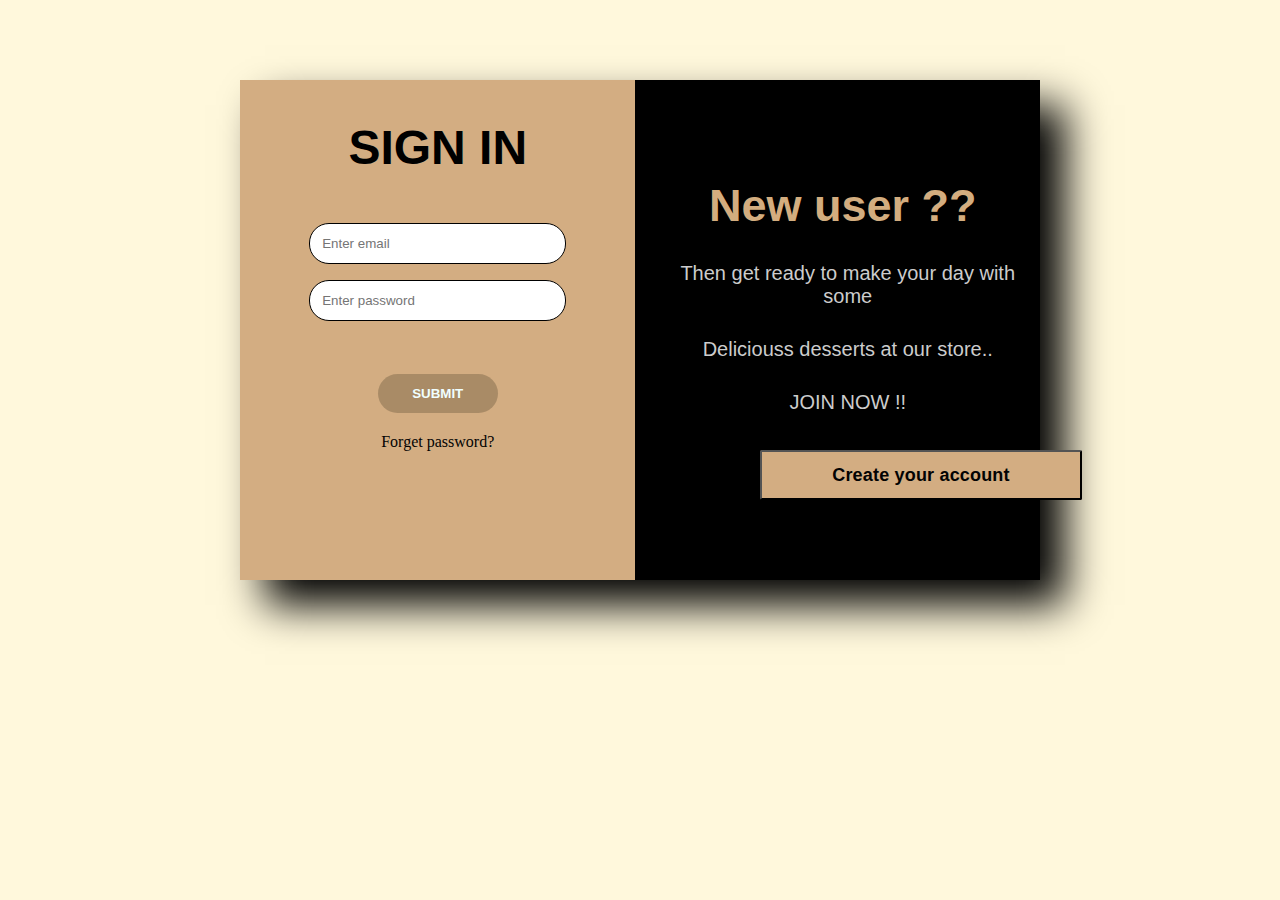
==== login.html @ c33057a1 "Add files via upload" ====
<!DOCTYPE html>
<html lang="en">
<head>
    <meta charset="UTF-8">
    <meta http-equiv="X-UA-Compatible" content="IE=edge">
    <meta name="viewport" content="width=device-width, initial-scale=1.0">
    <title>Login</title>
    <link rel="stylesheet" href="login.css">
</head>
<body>
    <div class="container">
        <form action="" class="form">
            <h2>SIGN IN</h2>
            <input type="email" name="email" class="box" placeholder="Enter email">
            <input type="password" name="password" class="box" placeholder="Enter password">
          
                <a href="C:\Users\HP\Desktop\Coffee Shop Project\index.html"> <button type="button" value="SUBMIT" id="submit">SUBMIT</button></a>
            </button>
            <a href="#">Forget password?</a>
        </form>
        <div class="side">
            <h2>New user ??</h2>
            <p>Then get ready to make your day with some</p>
            <p> Deliciouss desserts at our store..</p>
            <p> JOIN NOW !!</p>
            <button type="button" class = "submit" id="submit" value = "Sign Up ">
                <a href="C:\Users\HP\Desktop\Coffee Shop Project\login.html"> Create your account</a>
        </div>
    </div>
</body>
</html>
---- login.css ----
*{
    margin:0;
    padding:0;
    box-sizing: border-box;
}
body{
   background-color: cornsilk;

}

/* Container */
.container{
    display: flex;
    height: 500px;
    background-color: black;
    width: 800px;
    margin: auto;
    margin-top: 80px;
    box-shadow: 25px 25px 40px black;

}
.form{
    display: flex;
    flex-direction: column;
    width: 50%;
    align-items: center;
    background-color:#d3ad82;

}
.form h2{
    font-size: 3rem;
    font-family: Impact, Haettenschweiler, 'Arial Narrow Bold', sans-serif;
    margin: 40px;
}

.box{
    padding: 12px;
    width: 65%;
    margin: 8px;
    border: 1px solid black;
    outline:none;
    border-radius: 20px;
}
.form button{
    padding:12px 30px;
    width:120px;
    margin-top: 25px;
    background-color: rgba(52, 45, 27, 0.263);
    color: azure;
    font-weight: bold;
    border:none;
    outline: none;
    border-radius: 20px;

}

.form button:hover{
    cursor: pointer;
    background-color: rgb(104, 84, 48);
    margin-top: 20px;
}
.form a{
    text-decoration: none;
    color:rgb(21, 20, 20);
    margin-top: 20px;
}
.form a:hover{
    color:rgb(226, 43, 11);
}


/*right side*/
.side{
    padding-top: 100px;
    padding-left: 10px;
    text-align: center;
    font-size: 30px;
    font-family: 'Lucida Sans', 'Lucida Sans Regular', 'Lucida Grande', 'Lucida Sans Unicode', Geneva, Verdana, sans-serif;
    color: #d3ad7f;


}
.side p{
    font-size: 20px;
    color: #ccc;
    padding-left: 10px;
    padding-top: 30px;
    font-family: 'Gill Sans', 'Gill Sans MT', Calibri, 'Trebuchet MS', sans-serif;
}
a:link {
    color: rgb(3, 3, 3);
    background-color: transparent;
    text-decoration: none;
  }
  a:visited {
    color: rgb(0, 0, 0);
    background-color: transparent;
    text-decoration: none;
  }
  a:hover {
    color: rgb(246, 246, 246);
    background-color: transparent;
    text-decoration: underline;
  }
  a:active {
    color: rgb(0, 186, 247);
    background-color: transparent;
    text-decoration: underline;}
.submit{
    position:absolute;
width:322px;
height:50px;
left:760px;
top:450px;
background:#d3ad82;
border-radius:2px;
font-family:'Segoe UI',Tahoma,Geneva,Verdana,sans-serif;
font-style:normal;
font-weight:700;
font-size:18px;
line-height:22px;
display:flex;
align-items:center;
letter-spacing:.01em;
color:rgb(0, 0, 0);
justify-content:center;

}
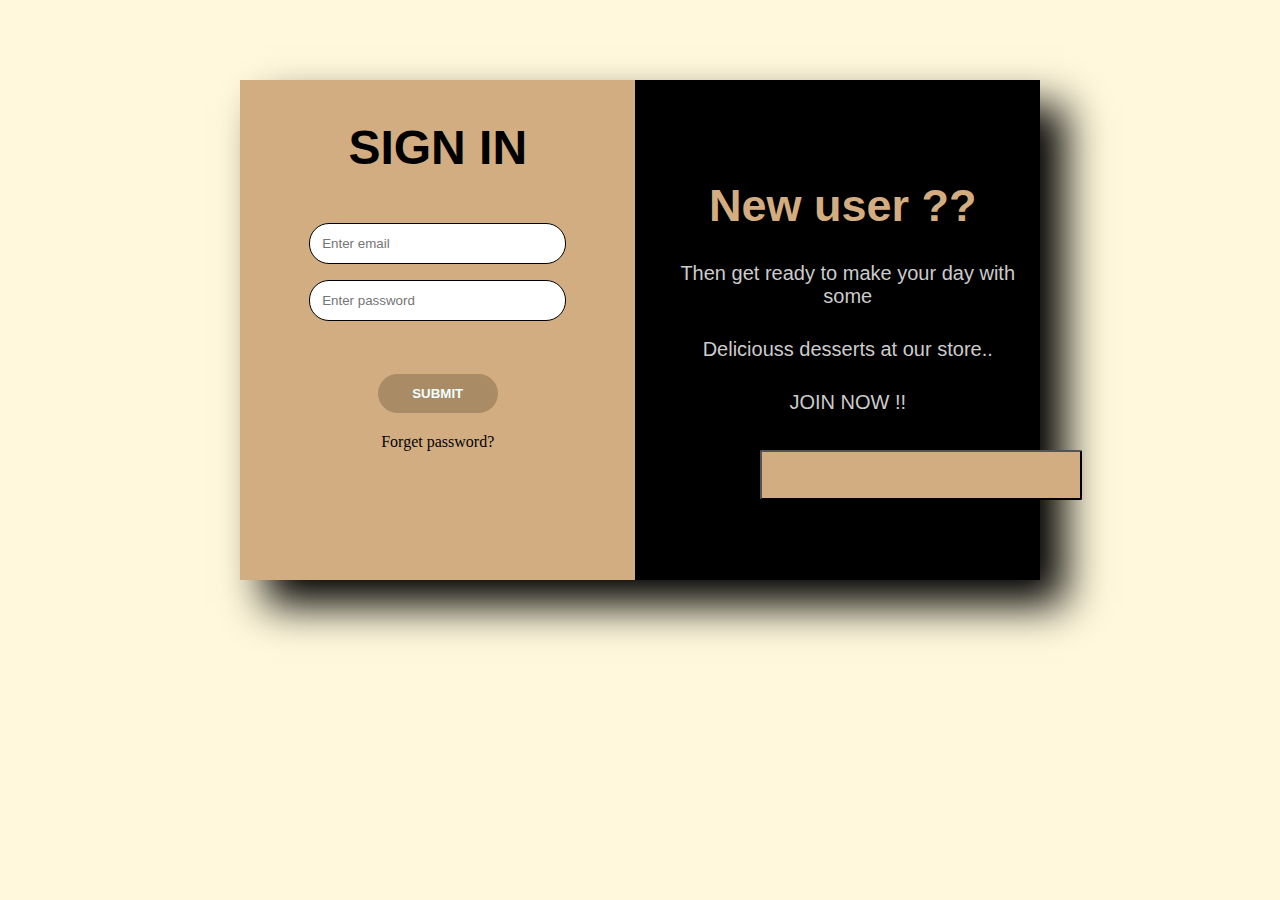
==== commit d8496cdd: "Update login.html" ====
--- a/login.html
+++ b/login.html
@@ -14,7 +14,7 @@
             <input type="email" name="email" class="box" placeholder="Enter email">
             <input type="password" name="password" class="box" placeholder="Enter password">
           
-                <a href="C:\Users\HP\Desktop\Coffee Shop Project\index.html"> <button type="button" value="SUBMIT" id="submit">SUBMIT</button></a>
+                <a href="https://ayushi-0099.github.io/Web-developement-project/"> <button type="button" value="SUBMIT" id="submit">SUBMIT</button></a>
             </button>
             <a href="#">Forget password?</a>
         </form>
@@ -24,8 +24,7 @@
             <p> Deliciouss desserts at our store..</p>
             <p> JOIN NOW !!</p>
             <button type="button" class = "submit" id="submit" value = "Sign Up ">
-                <a href="C:\Users\HP\Desktop\Coffee Shop Project\login.html"> Create your account</a>
-        </div>
+               </div>
     </div>
 </body>
 </html>
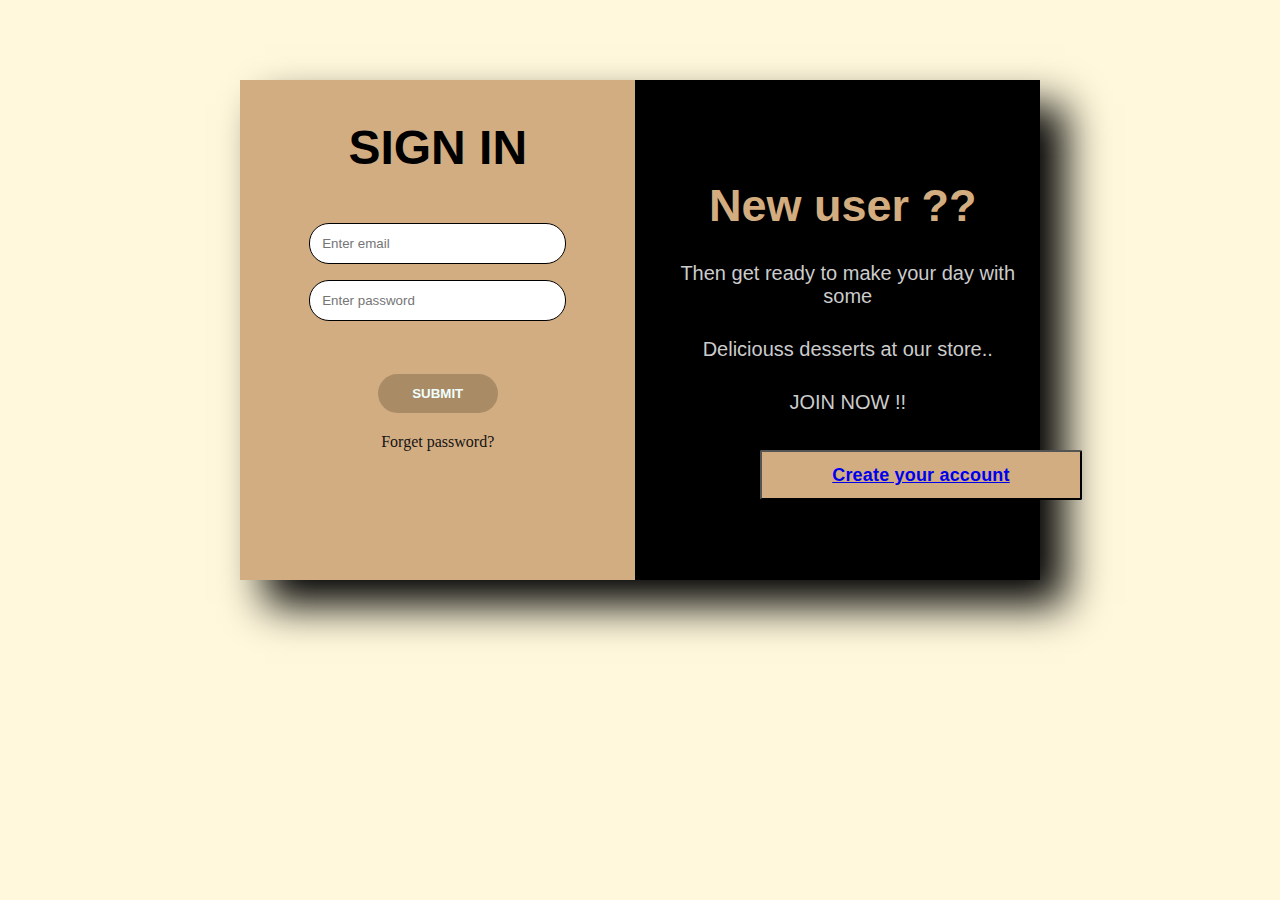
==== commit 876fdea6: "Update login.html" ====
--- a/login.html
+++ b/login.html
@@ -14,7 +14,7 @@
             <input type="email" name="email" class="box" placeholder="Enter email">
             <input type="password" name="password" class="box" placeholder="Enter password">
           
-                <a href="https://ayushi-0099.github.io/Web-developement-project/"> <button type="button" value="SUBMIT" id="submit">SUBMIT</button></a>
+                <a href="C:\Users\HP\Desktop\Coffee Shop Project\index.html"> <button type="button" value="SUBMIT" id="submit">SUBMIT</button></a>
             </button>
             <a href="#">Forget password?</a>
         </form>
@@ -24,7 +24,8 @@
             <p> Deliciouss desserts at our store..</p>
             <p> JOIN NOW !!</p>
             <button type="button" class = "submit" id="submit" value = "Sign Up ">
-               </div>
+                <a href="C:\Users\HP\Desktop\Coffee Shop Project\login.html"> Create your account</a>
+        </div>
     </div>
 </body>
 </html>
--- a/login.css
+++ b/login.css
@@ -87,25 +87,7 @@
     padding-top: 30px;
     font-family: 'Gill Sans', 'Gill Sans MT', Calibri, 'Trebuchet MS', sans-serif;
 }
-a:link {
-    color: rgb(3, 3, 3);
-    background-color: transparent;
-    text-decoration: none;
-  }
-  a:visited {
-    color: rgb(0, 0, 0);
-    background-color: transparent;
-    text-decoration: none;
-  }
-  a:hover {
-    color: rgb(246, 246, 246);
-    background-color: transparent;
-    text-decoration: underline;
-  }
-  a:active {
-    color: rgb(0, 186, 247);
-    background-color: transparent;
-    text-decoration: underline;}
+
 .submit{
     position:absolute;
 width:322px;
@@ -125,4 +107,4 @@
 color:rgb(0, 0, 0);
 justify-content:center;
 
-}+}
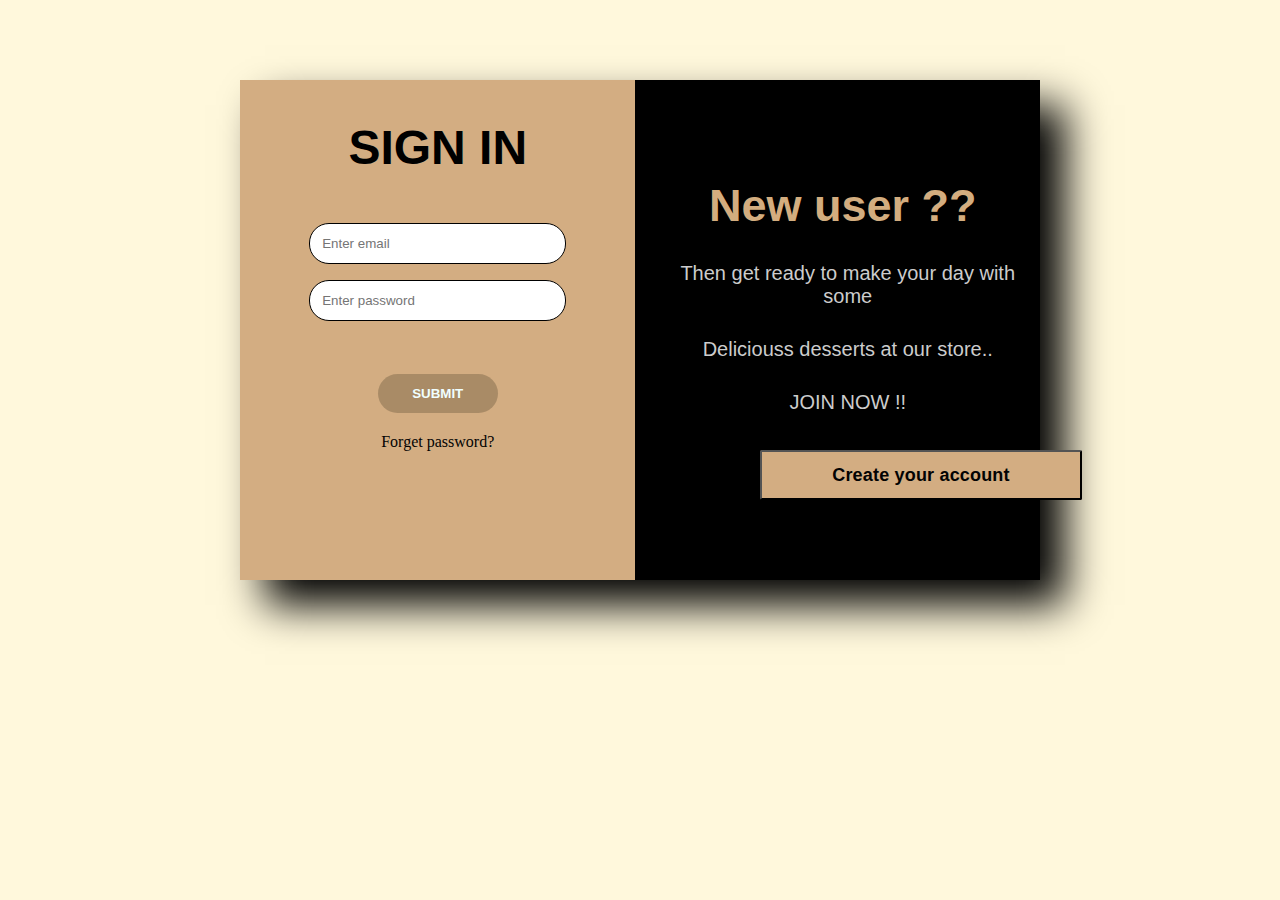
==== commit 4f3be82e: "Update login.html" ====
--- a/login.html
+++ b/login.html
@@ -14,7 +14,7 @@
             <input type="email" name="email" class="box" placeholder="Enter email">
             <input type="password" name="password" class="box" placeholder="Enter password">
           
-                <a href="C:\Users\HP\Desktop\Coffee Shop Project\index.html"> <button type="button" value="SUBMIT" id="submit">SUBMIT</button></a>
+                <a href="https://ayushi-0099.github.io/Web-developement-project/"> <button type="button" value="SUBMIT" id="submit">SUBMIT</button></a>
             </button>
             <a href="#">Forget password?</a>
         </form>
@@ -24,7 +24,7 @@
             <p> Deliciouss desserts at our store..</p>
             <p> JOIN NOW !!</p>
             <button type="button" class = "submit" id="submit" value = "Sign Up ">
-                <a href="C:\Users\HP\Desktop\Coffee Shop Project\login.html"> Create your account</a>
+                <a href="https://ayushi-0099.github.io/Web-developement-project/signup"> Create your account</a>
         </div>
     </div>
 </body>
--- a/login.css
+++ b/login.css
@@ -87,7 +87,25 @@
     padding-top: 30px;
     font-family: 'Gill Sans', 'Gill Sans MT', Calibri, 'Trebuchet MS', sans-serif;
 }
-
+a:link {
+    color: rgb(3, 3, 3);
+    background-color: transparent;
+    text-decoration: none;
+  }
+  a:visited {
+    color: rgb(0, 0, 0);
+    background-color: transparent;
+    text-decoration: none;
+  }
+  a:hover {
+    color: rgb(246, 246, 246);
+    background-color: transparent;
+    text-decoration: underline;
+  }
+  a:active {
+    color: rgb(0, 186, 247);
+    background-color: transparent;
+    text-decoration: underline;}
 .submit{
     position:absolute;
 width:322px;
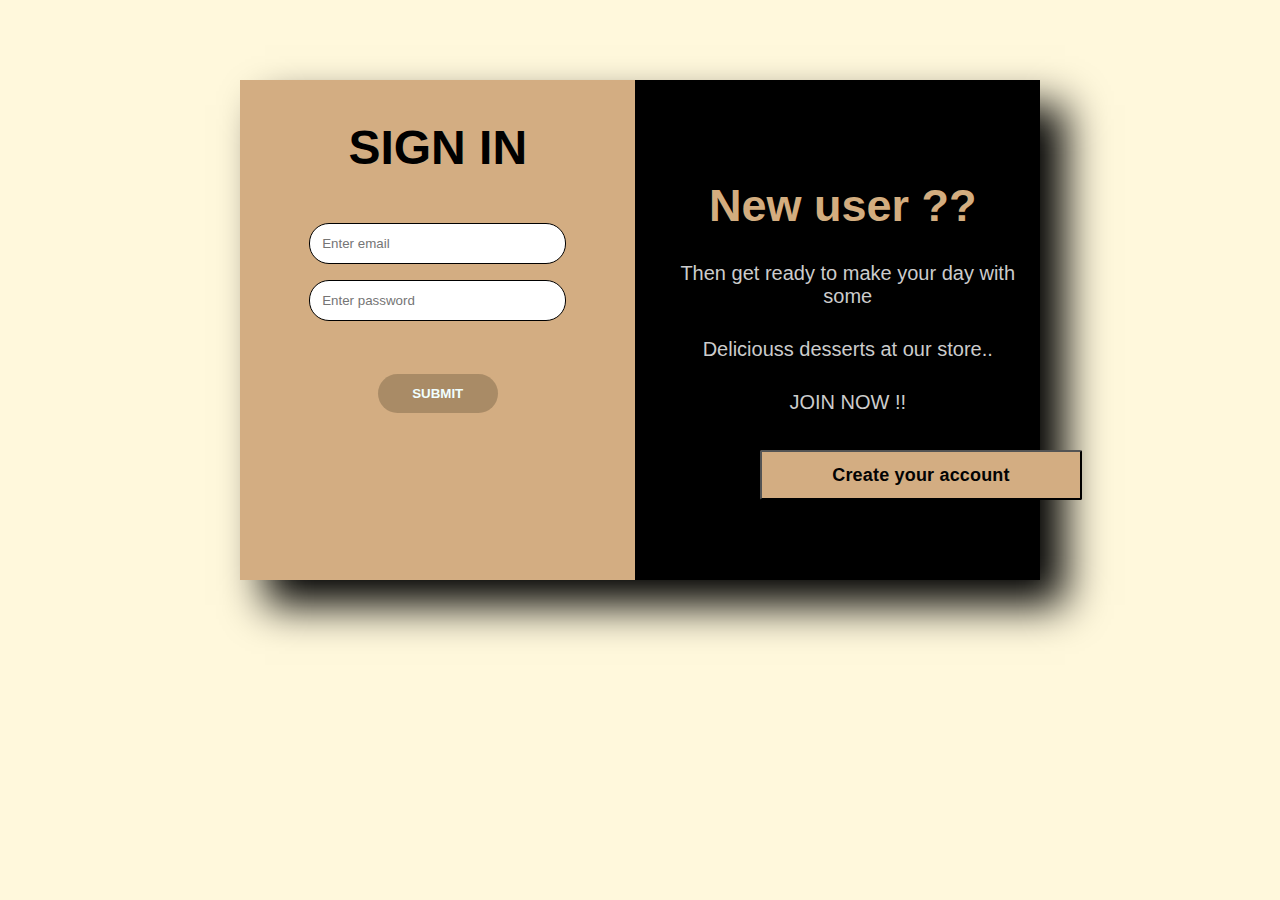
==== commit 50ea2ec0: "Update login.html" ====
--- a/login.html
+++ b/login.html
@@ -16,7 +16,7 @@
           
                 <a href="https://ayushi-0099.github.io/Web-developement-project/"> <button type="button" value="SUBMIT" id="submit">SUBMIT</button></a>
             </button>
-            <a href="#">Forget password?</a>
+            
         </form>
         <div class="side">
             <h2>New user ??</h2>
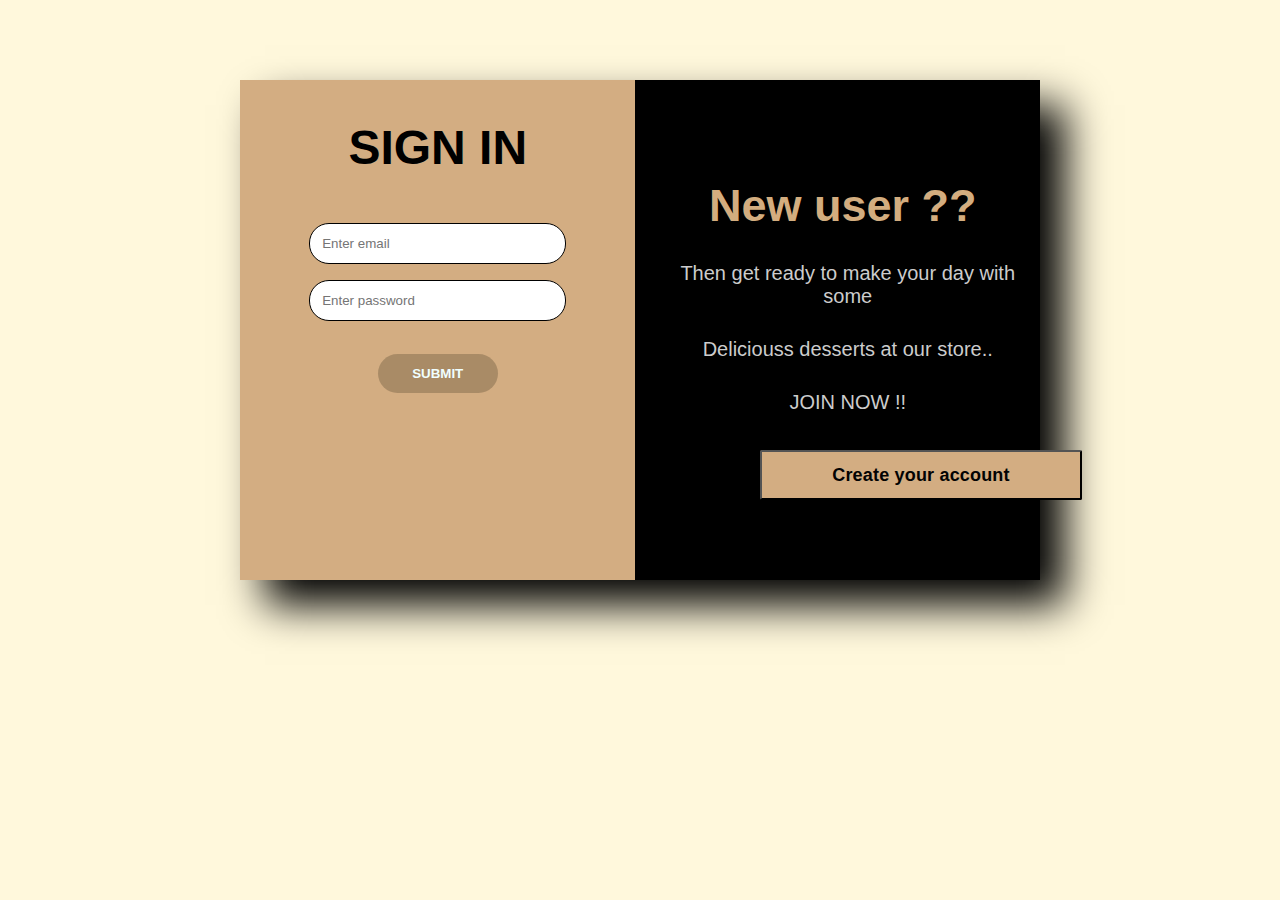
==== commit f4ba2e9b: "Update login.html" ====
--- a/login.html
+++ b/login.html
@@ -14,7 +14,7 @@
             <input type="email" name="email" class="box" placeholder="Enter email">
             <input type="password" name="password" class="box" placeholder="Enter password">
           
-                <a href="https://ayushi-0099.github.io/Web-developement-project/"> <button type="button" value="SUBMIT" id="submit">SUBMIT</button></a>
+                 <button onclick="verifySignIn()" type="button" name="button" value="SUBMIT" id="submit">SUBMIT</button></a>
             </button>
             
         </form>
@@ -27,6 +27,8 @@
                 <a href="https://ayushi-0099.github.io/Web-developement-project/signup"> Create your account</a>
         </div>
     </div>
+    <script src="script.js">
+    </script>
 </body>
 </html>
 
